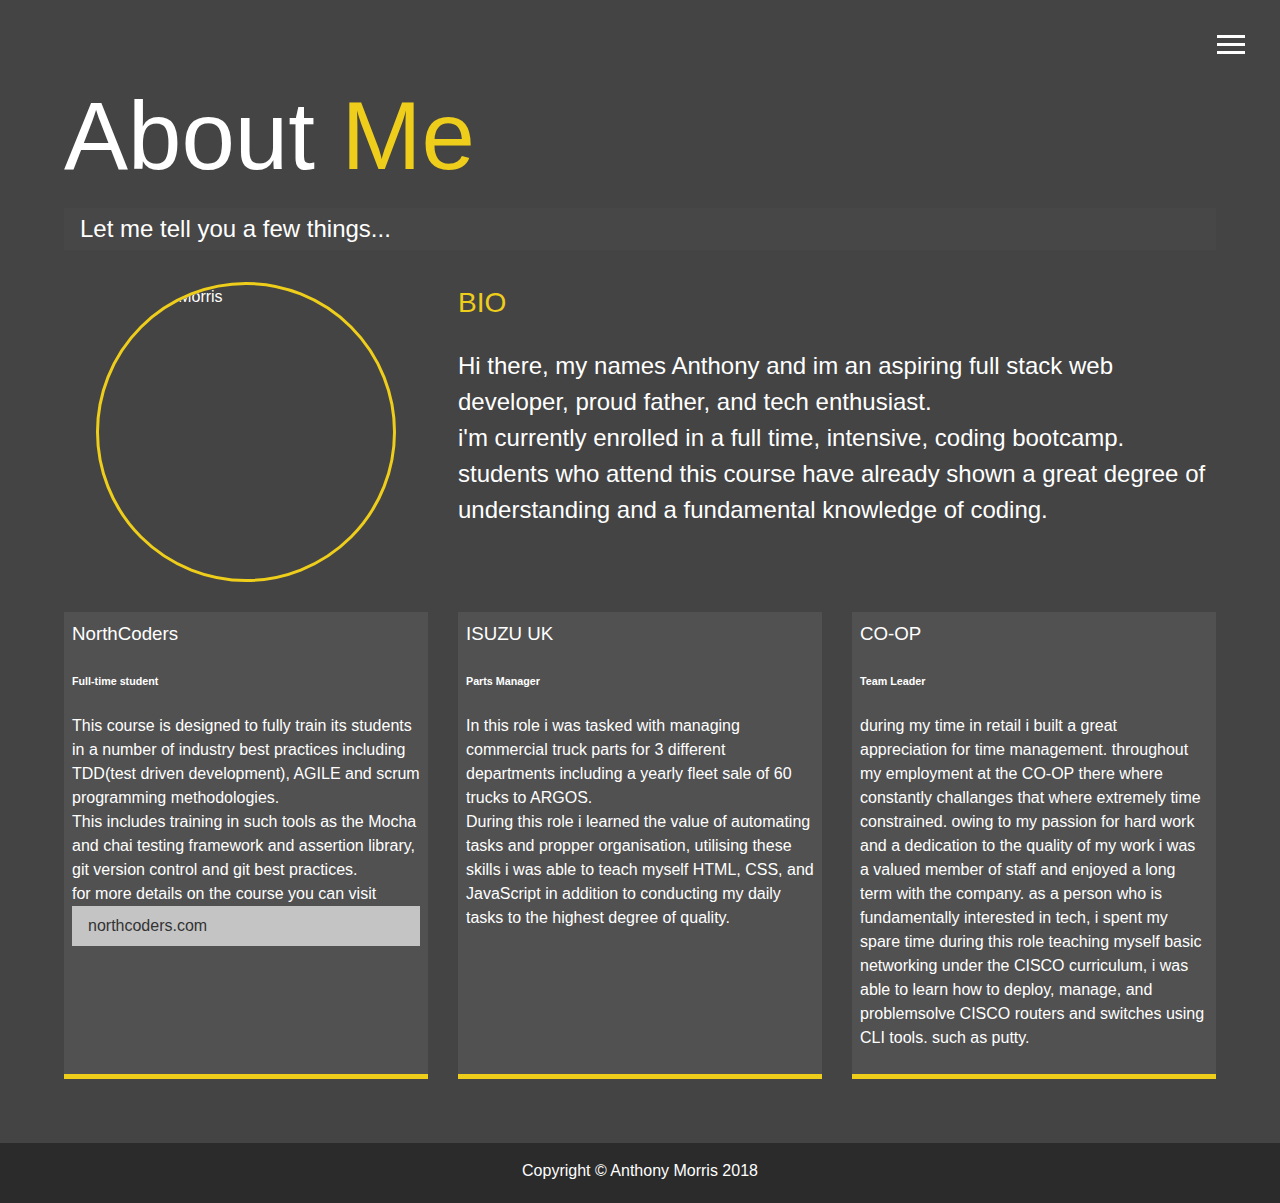
==== about.html @ b021aa7b "fixed pictures" ====
<!DOCTYPE html>
<html lang="en">
  <head>
    <meta charset="UTF-8" />
    <meta name="viewport" content="width=device-width, initial-scale=1.0" />
    <meta http-equiv="X-UA-Compatible" content="ie=edge" />
    <link
      rel="stylesheet"
      href="https://use.fontawesome.com/releases/v5.2.0/css/all.css"
      integrity="sha384-hWVjflwFxL6sNzntih27bfxkr27PmbbK/iSvJ+a4+0owXq79v+lsFkW54bOGbiDQ"
      crossorigin="anonymous"
    />

    <link rel="stylesheet" href="css/main.css" />
    <title>About Me</title>
  </head>

  <body>
    <header>
      <div class="menu-btn">
        <div class="btn-line"></div>
        <div class="btn-line"></div>
        <div class="btn-line"></div>
      </div>

      <nav class="menu">
        <div class="menu-branding">
          <div class="portrait"></div>
        </div>
        <ul class="menu-nav">
          <li class="nav-item">
            <a href="index.html" class="nav-link">
              Home
            </a>
          </li>
          <li class="nav-item current">
            <a href="about.html" class="nav-link">
              About Me
            </a>
          </li>
          <li class="nav-item">
            <a href="work.html" class="nav-link">
              My Work
            </a>
          </li>
          <li class="nav-item">
            <a href="contact.html" class="nav-link">
              How To Reach Me
            </a>
          </li>
        </ul>
      </nav>
    </header>

    <main id="about">
      <h1 class="lg-heading">
        About
        <span class="text-secondary">Me</span>
      </h1>
      <h2 class="sm-heading">
        Let me tell you a few things...
      </h2>
      <div class="about-info">
        <img src="../img/tony.png" alt="Anthony Morris" class="bio-image" />

        <div class="bio">
          <h3 class="text-secondary">BIO</h3>
          <p>
            Hi there, my names Anthony and im an aspiring full stack web
            developer, proud father, and tech enthusiast.<br />
            i'm currently enrolled in a full time, intensive, coding bootcamp.
            students who attend this course have already shown a great degree of
            understanding and a fundamental knowledge of coding.
          </p>
        </div>

        <div class="job job-1">
          <h3>NorthCoders</h3>
          <h6>Full-time student</h6>
          <p>
            This course is designed to fully train its students in a number of
            industry best practices including TDD(test driven development),
            AGILE and scrum programming methodologies.<br />
            This includes training in such tools as the Mocha and chai testing
            framework and assertion library, git version control and git best
            practices.<br />
            for more details on the course you can visit
            <a
              class="btn-light"
              href="https://northcoders.com/developer-pathway"
              >northcoders.com</a
            >
          </p>
        </div>

        <div class="job job-2">
          <h3>ISUZU UK</h3>
          <h6>Parts Manager</h6>
          <p>
            In this role i was tasked with managing commercial truck parts for 3
            different departments including a yearly fleet sale of 60 trucks to
            ARGOS.<br />
            During this role i learned the value of automating tasks and propper
            organisation, utilising these skills i was able to teach myself
            HTML, CSS, and JavaScript in addition to conducting my daily tasks
            to the highest degree of quality.
          </p>
        </div>

        <div class="job job-3">
          <h3>CO-OP</h3>
          <h6>Team Leader</h6>
          <p>
            during my time in retail i built a great appreciation for time
            management. throughout my employment at the CO-OP there where
            constantly challanges that where extremely time constrained. owing
            to my passion for hard work and a dedication to the quality of my
            work i was a valued member of staff and enjoyed a long term with the
            company. as a person who is fundamentally interested in tech, i
            spent my spare time during this role teaching myself basic
            networking under the CISCO curriculum, i was able to learn how to
            deploy, manage, and problemsolve CISCO routers and switches using
            CLI tools. such as putty.
          </p>
        </div>
      </div>
    </main>

    <footer id="main-footer">
      Copyright &copy; Anthony Morris 2018
    </footer>

    <script src="js/main.js"></script>
  </body>
</html>
---- css/main.css ----
.menu-btn {
  position: absolute;
  z-index: 3;
  right: 35px;
  top: 35px;
  cursor: pointer;
  transition: all 0.5s ease-out;
}
.menu-btn .btn-line {
  width: 28px;
  height: 3px;
  margin: 0 0 5px 0;
  background: #fff;
  transition: all 0.5s ease-out;
}
.menu-btn.close {
  transform: rotate(180deg);
}
.menu-btn.close .btn-line:nth-child(1) {
  transform: rotate(45deg) translate(5px, 5px);
}
.menu-btn.close .btn-line:nth-child(2) {
  opacity: 0;
}
.menu-btn.close .btn-line:nth-child(3) {
  transform: rotate(-45deg) translate(7px, -6px);
}

.menu {
  position: fixed;
  top: 0;
  width: 100%;
  opacity: 0.9;
  visibility: hidden;
}
.menu.show {
  visibility: visible;
}
.menu-branding,
.menu-nav {
  display: flex;
  flex-flow: column wrap;
  align-items: center;
  justify-content: center;
  float: left;
  width: 50%;
  height: 100vh;
  overflow: hidden;
}
.menu-nav {
  margin: 0;
  padding: 0;
  background: #373737;
  list-style: none;
  transform: translate3d(0, -100%, 0);
  transition: all 0.5s ease-out;
}
.menu-nav.show {
  transform: translate3d(0, 0, 0);
}
.menu-branding {
  background: #444;
  transform: translate3d(0, 100%, 0);
  transition: all 0.5s ease-out;
}
.menu-branding.show {
  transform: translate3d(0, 0, 0);
}
.menu-branding .portrait {
  width: 250px;
  height: 250px;
  background: url("../img/tony.png");
  background-position: center;
  background-size: contain;
  border-radius: 50%;
  border: solid 3px #eece1a;
}
.menu .nav-item {
  transform: translate3d(600px, 0, 0);
  transition: all 0.5s ease-out;
}
.menu .nav-item.show {
  transform: translate3d(0, 0, 0);
}
.menu .nav-item.current > a {
  color: #eece1a;
}
.menu .nav-link {
  display: inline-block;
  position: relative;
  font-size: 30px;
  text-transform: uppercase;
  padding: 1rem 0;
  font-weight: 300;
  color: #fff;
  text-decoration: none;
  transition: all 0.5s ease-out;
}
.menu .nav-link:hover {
  color: #eece1a;
}

.nav-item:nth-child(1) {
  transition-delay: 0.1s;
}

.nav-item:nth-child(2) {
  transition-delay: 0.2s;
}

.nav-item:nth-child(3) {
  transition-delay: 0.3s;
}

.nav-item:nth-child(4) {
  transition-delay: 0.4s;
}

* {
  box-sizing: border-box;
}

body {
  background: #444;
  color: #fff;
  height: 100%;
  margin: 0;
  font-family: "Segoe UI", Tahoma, Geneva, Verdana, sans-serif;
  line-height: 1.5;
}
body#bg-img {
  background: url(../img/background.jpg);
  background-attachment: fixed;
  background-size: cover;
}
body#bg-img:after {
  content: "";
  position: absolute;
  top: 0;
  right: 0;
  width: 100%;
  height: 100%;
  z-index: -1;
  background: rgba(68, 68, 68, 0.9);
}

h1,
h2,
h3 {
  margin: 0;
  font-weight: 400;
}
h1.lg-heading,
h2.lg-heading,
h3.lg-heading {
  font-size: 6rem;
}
h1.sm-heading,
h2.sm-heading,
h3.sm-heading {
  margin-bottom: 2rem;
  padding: 0.2rem 1rem;
  background: rgba(73, 73, 73, 0.5);
}

a {
  color: #fff;
  text-decoration: none;
}

header {
  position: fixed;
  z-index: 2;
  width: 100%;
}

.text-secondary {
  color: #eece1a;
}

main {
  padding: 4rem;
  min-height: calc(100vh - 60px);
}
main .icons {
  margin-top: 1rem;
}
main .icons a {
  padding: 0.4rem;
  transition: all 0.5s ease-out;
}
main .icons a:hover {
  color: #eece1a;
}
main#home {
  overflow: hidden;
}
main#home h1 {
  margin-top: 20vh;
}

.about-info {
  display: grid;
  grid-gap: 30px;
  grid-template-areas: "bioimage bio bio" "job1 job2 job3";
  grid-template-columns: repeat(3, 1fr);
}
.about-info .bio-image {
  grid-area: bioimage;
  margin: auto;
  border-radius: 50%;
  border: #eece1a 3px solid;
  height: 300px;
  width: 300px;
  overflow: hidden;
}
.about-info .bio {
  grid-area: bio;
  font-size: 1.5rem;
}
.about-info .job-1 {
  grid-area: job1;
}
.about-info .job-2 {
  grid-area: job2;
}
.about-info .job-3 {
  grid-area: job3;
}
.about-info .job {
  background: #515151;
  padding: 0.5rem;
  border-bottom: #eece1a 5px solid;
}

.projects {
  display: inline-grid;
  grid-gap: 0.7rem;
  grid-template-columns: repeat(3, 1fr);
  align-items: baseline;
}
.projects img {
  width: 100%;
  border: 3px #fff solid;
}
.projects img:hover {
  opacity: 0.5;
  border-color: #eece1a;
  transition: all 0.5s ease-out;
}

.boxes {
  display: flex;
  flex-wrap: wrap;
  justify-content: space-evenly;
  align-items: center;
  margin-top: 1rem;
}
.boxes div {
  font-size: 2rem;
  border: 3px #fff solid;
  padding: 1.5rem 2.5rem;
  margin-bottom: 3rem;
  transition: all 0.5s ease-out;
}
.boxes div:hover {
  padding: 0.5rem 1.5rem;
  background: #eece1a;
  color: #000;
}
.boxes div:hover span {
  color: #000;
}

.btn,
.btn-dark,
.btn-light {
  display: block;
  padding: 0.5rem 1rem;
  border: 0;
  margin-bottom: 0.3rem;
}
.btn:hover,
.btn-dark:hover,
.btn-light:hover {
  background: #eece1a;
  color: #000;
}

.btn-dark {
  background: black;
  color: #fff;
}

.btn-light {
  background: #c4c4c4;
  color: #333;
}

#main-footer {
  text-align: center;
  padding: 1rem;
  background: #2b2b2b;
  color: #fff;
  height: 60px;
}

@media screen and (min-width: 1171px) {
  .projects {
    grid-template-columns: repeat(4, 1fr);
  }
}

@media screen and (min-width: 769px) and (max-width: 1170px) {
  .projects {
    grid-template-columns: repeat(3, 1fr);
  }
}

@media screen and (max-width: 768px) {
  main {
    align-items: center;
    text-align: center;
  }
  main .lg-heading {
    line-height: 1;
    margin-bottom: 1rem;
  }
  ul.menu-nav,
  div.menu-branding {
    float: none;
    width: 100%;
    min-height: 0;
  }
  ul.menu-nav.show,
  div.menu-branding.show {
    transform: translate3d(0, 0, 0);
  }
  .menu-nav {
    height: 75vh;
    transform: translate3d(-100%, 0, 0);
    font-size: 24px;
  }
  .menu-branding {
    height: 25vh;
    transform: translate3d(100%, 0, 0);
  }
  .menu-branding .portrait {
    background: url("/dist/img/tony.png");
    background-size: contain;
    width: 150px;
    height: 150px;
  }
  .about-info {
    grid-template-areas: "bioimage" "bio" "job1" "job2" "job3";
    grid-template-columns: 1fr;
  }
  .projects {
    grid-template-columns: repeat(2, 1fr);
  }
}

@media screen and (max-width: 500px) {
  main {
    padding: 2rem;
  }
  main #home h1 {
    margin-top: 10vh;
  }
  main .lg-heading {
    margin-top: 1rem;
    font-size: 5rem;
  }
  .projects {
    grid-template-columns: 1fr;
  }
}
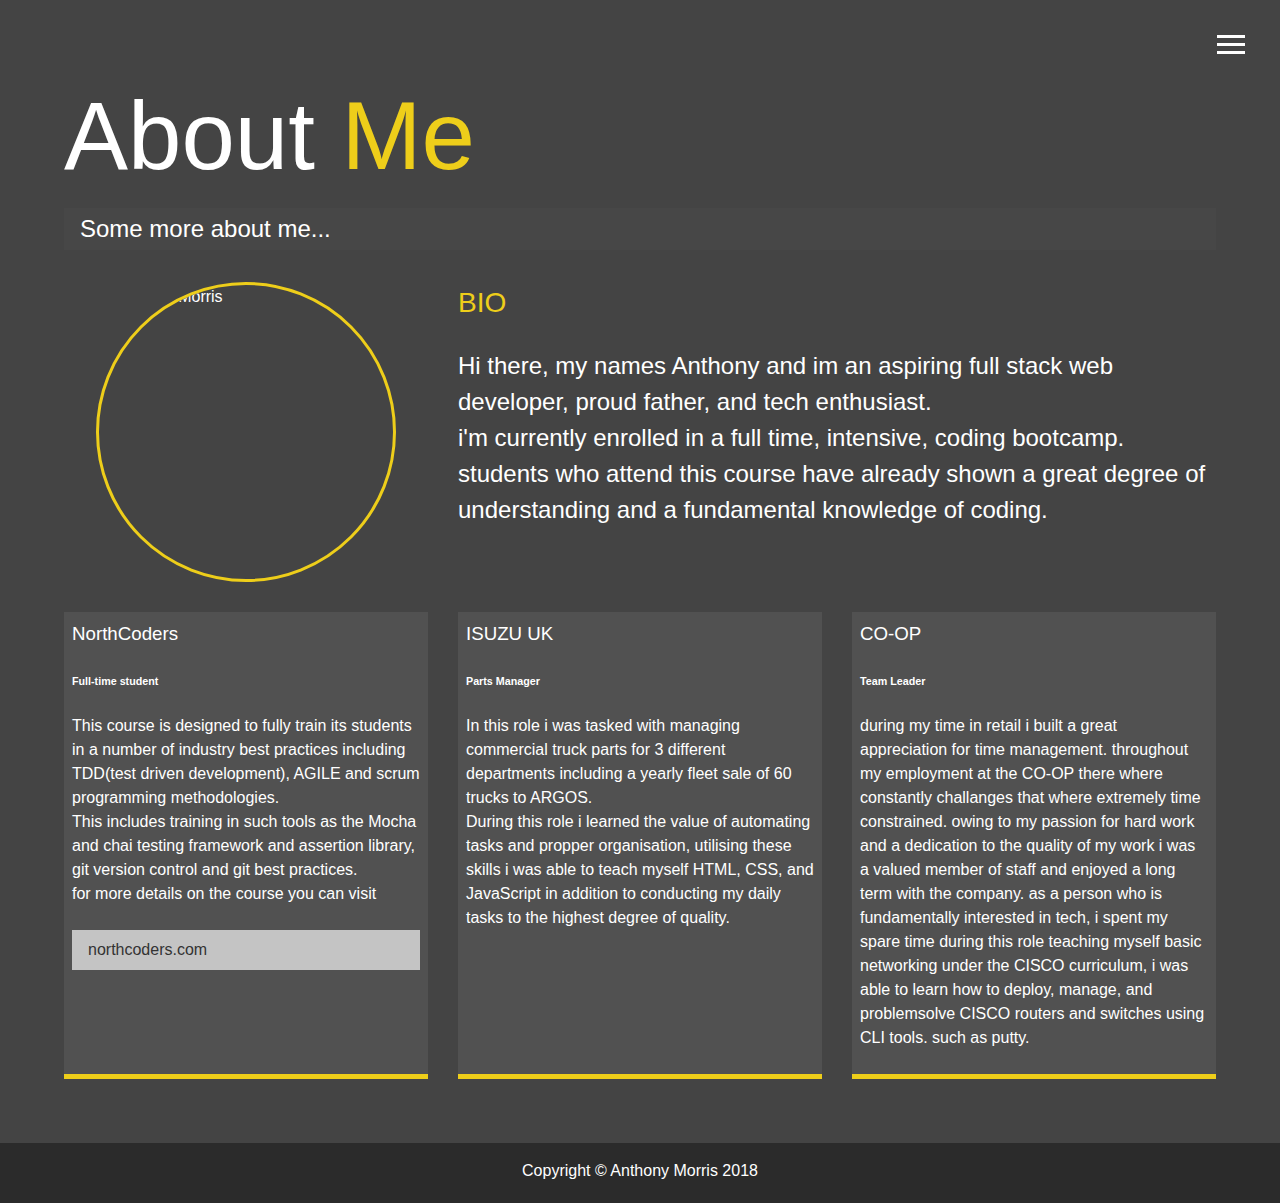
==== commit 20e04f77: "commit" ====
--- a/about.html
+++ b/about.html
@@ -58,10 +58,10 @@
         <span class="text-secondary">Me</span>
       </h1>
       <h2 class="sm-heading">
-        Let me tell you a few things...
+        Some more about me...
       </h2>
       <div class="about-info">
-        <img src="../img/tony.png" alt="Anthony Morris" class="bio-image" />
+        <img src="./img/tony.png" alt="Anthony Morris" class="bio-image" />
 
         <div class="bio">
           <h3 class="text-secondary">BIO</h3>
@@ -84,7 +84,8 @@
             This includes training in such tools as the Mocha and chai testing
             framework and assertion library, git version control and git best
             practices.<br />
-            for more details on the course you can visit
+            for more details on the course you can visit<br />
+            <br />
             <a
               class="btn-light"
               href="https://northcoders.com/developer-pathway"
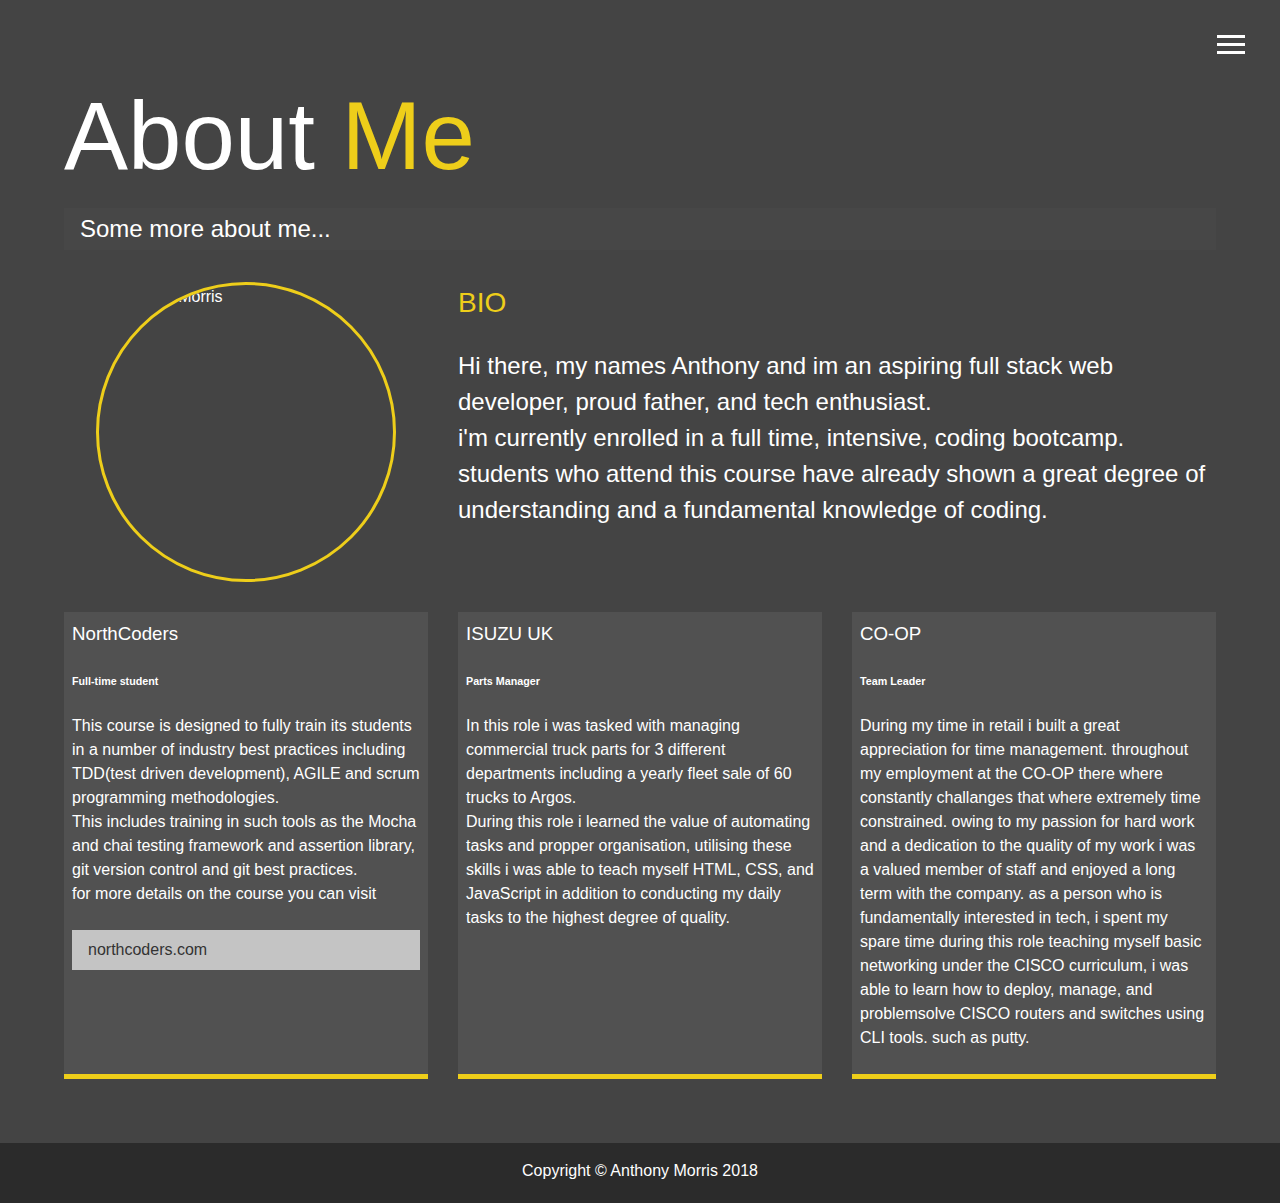
==== commit aabc6b12: "some project changes" ====
--- a/about.html
+++ b/about.html
@@ -100,7 +100,7 @@
           <p>
             In this role i was tasked with managing commercial truck parts for 3
             different departments including a yearly fleet sale of 60 trucks to
-            ARGOS.<br />
+            Argos.<br />
             During this role i learned the value of automating tasks and propper
             organisation, utilising these skills i was able to teach myself
             HTML, CSS, and JavaScript in addition to conducting my daily tasks
@@ -112,7 +112,7 @@
           <h3>CO-OP</h3>
           <h6>Team Leader</h6>
           <p>
-            during my time in retail i built a great appreciation for time
+            During my time in retail i built a great appreciation for time
             management. throughout my employment at the CO-OP there where
             constantly challanges that where extremely time constrained. owing
             to my passion for hard work and a dedication to the quality of my
--- a/css/main.css
+++ b/css/main.css
@@ -234,13 +234,13 @@
 }
 
 .projects {
-  display: inline-grid;
-  grid-gap: 0.7rem;
-  grid-template-columns: repeat(3, 1fr);
-  align-items: baseline;
+  display: flex;
+  justify-content: space-around;
+  flex-wrap: wrap;
 }
 .projects img {
-  width: 100%;
+  width: 400px;
+  height: 220px;
   border: 3px #fff solid;
 }
 .projects img:hover {
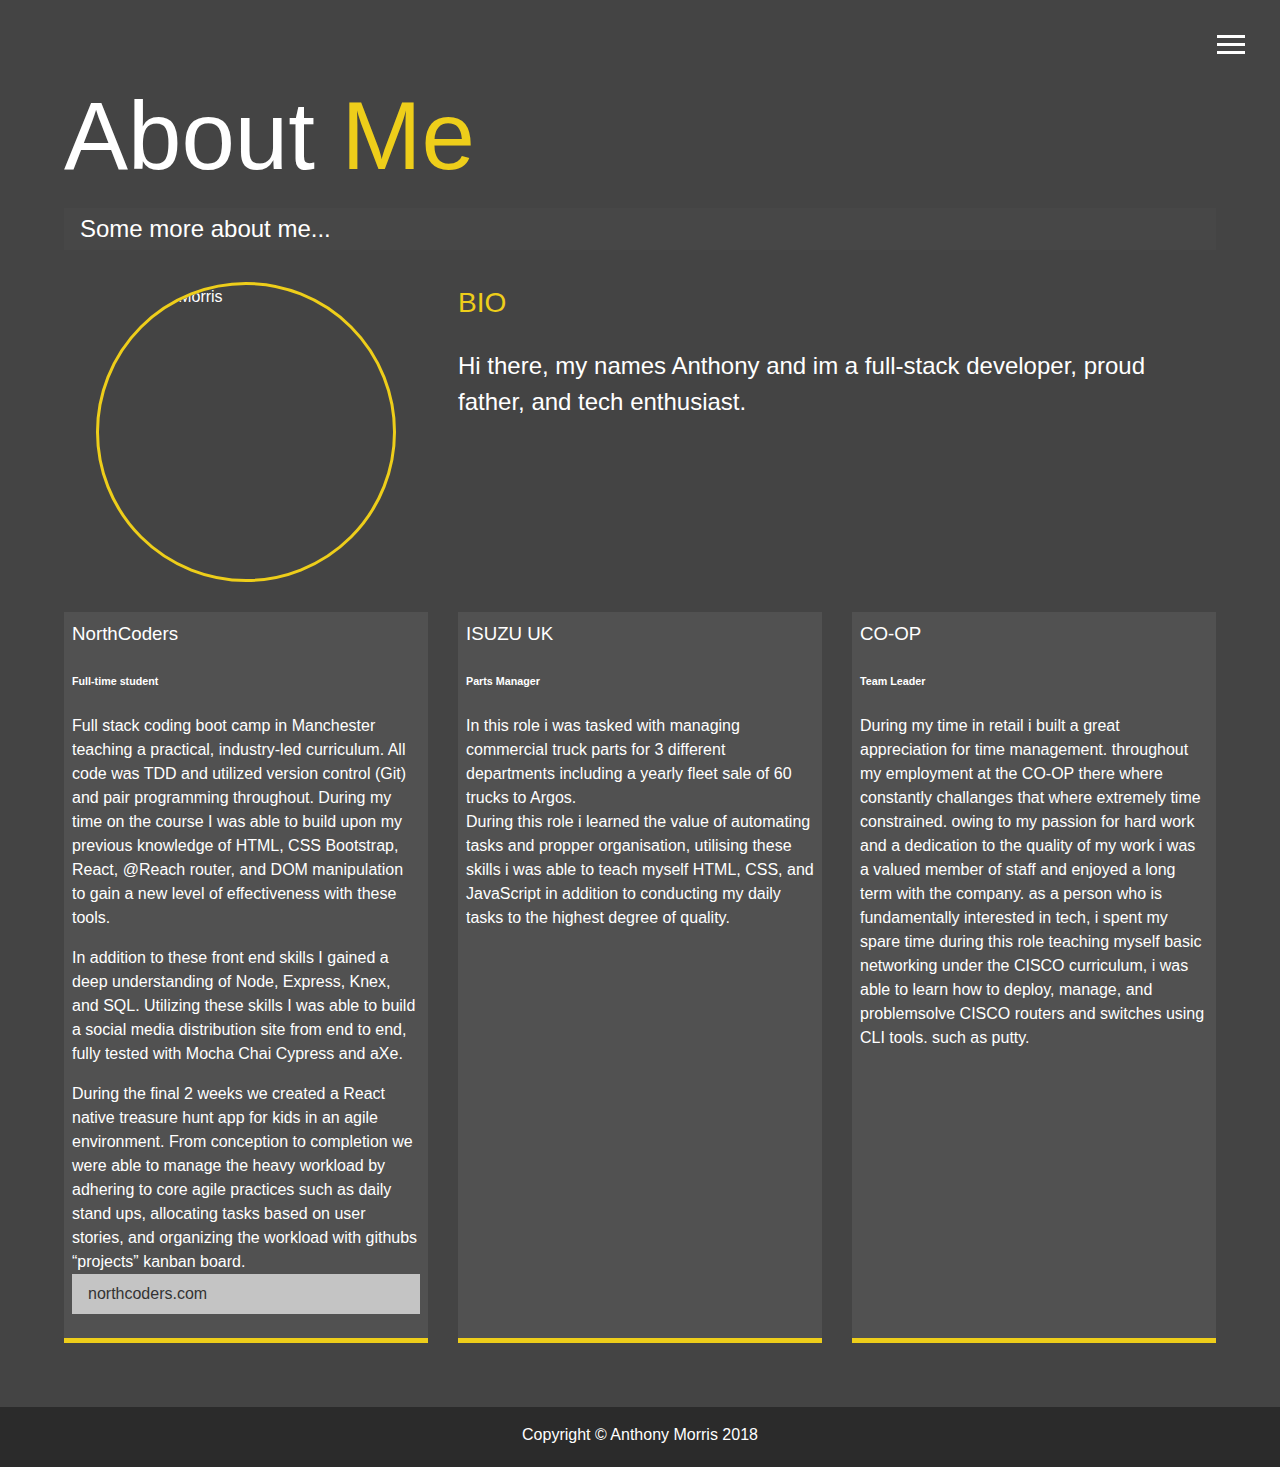
==== commit 9fa397d3: "changed some details on experience" ====
--- a/about.html
+++ b/about.html
@@ -66,11 +66,8 @@
         <div class="bio">
           <h3 class="text-secondary">BIO</h3>
           <p>
-            Hi there, my names Anthony and im an aspiring full stack web
-            developer, proud father, and tech enthusiast.<br />
-            i'm currently enrolled in a full time, intensive, coding bootcamp.
-            students who attend this course have already shown a great degree of
-            understanding and a fundamental knowledge of coding.
+            Hi there, my names Anthony and im a full-stack developer, proud
+            father, and tech enthusiast.<br />
           </p>
         </div>
 
@@ -78,13 +75,26 @@
           <h3>NorthCoders</h3>
           <h6>Full-time student</h6>
           <p>
-            This course is designed to fully train its students in a number of
-            industry best practices including TDD(test driven development),
-            AGILE and scrum programming methodologies.<br />
-            This includes training in such tools as the Mocha and chai testing
-            framework and assertion library, git version control and git best
-            practices.<br />
-            for more details on the course you can visit<br />
+            Full stack coding boot camp in Manchester teaching a practical,
+            industry-led curriculum. All code was TDD and utilized version
+            control (Git) and pair programming throughout. During my time on the
+            course I was able to build upon my previous knowledge of HTML, CSS
+            Bootstrap, React, @Reach router, and DOM manipulation to gain a new
+            level of effectiveness with these tools.
+          </p>
+          <p>
+            In addition to these front end skills I gained a deep understanding
+            of Node, Express, Knex, and SQL. Utilizing these skills I was able
+            to build a social media distribution site from end to end, fully
+            tested with Mocha Chai Cypress and aXe.
+          </p>
+          <p>
+            During the final 2 weeks we created a React native treasure hunt app
+            for kids in an agile environment. From conception to completion we
+            were able to manage the heavy workload by adhering to core agile
+            practices such as daily stand ups, allocating tasks based on user
+            stories, and organizing the workload with githubs “projects” kanban
+            board.
             <br />
             <a
               class="btn-light"
